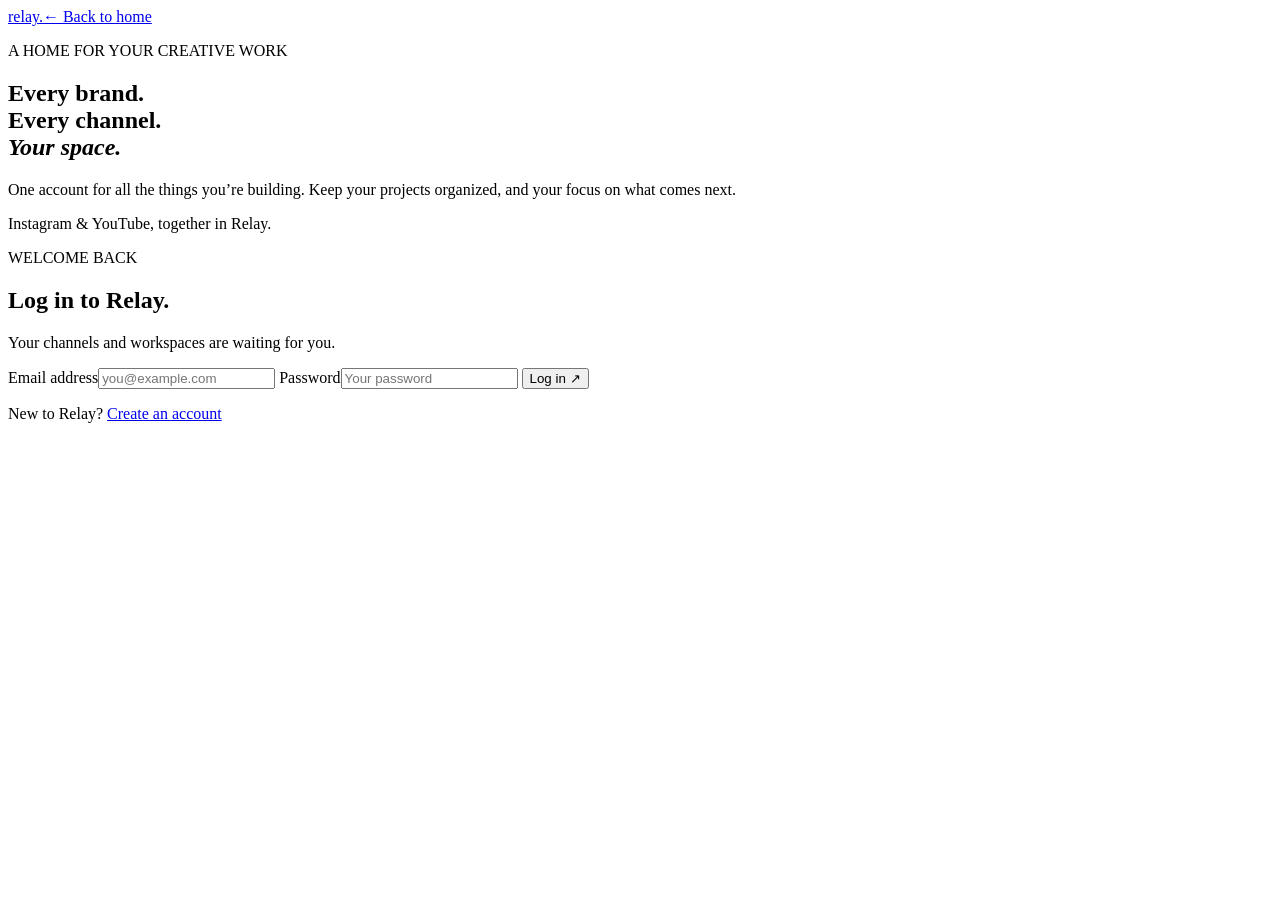
==== relay/static/auth.html @ e2db3ce1 "Add account login, private workspaces, and public landing page" ====
<!doctype html>
<html lang="en" data-theme="dark">
<head>
  <meta charset="utf-8"><meta name="viewport" content="width=device-width, initial-scale=1">
  <title>Your account · Relay</title>
  <link rel="icon" href="/static/favicon.svg" type="image/svg+xml">
  <link rel="stylesheet" href="/static/styles.css"><link rel="stylesheet" href="/static/account.css">
  <script src="/static/auth.js" type="module"></script>
</head>
<body class="public-page auth-page">
  <header class="public-nav"><a class="brand" href="/" aria-label="Relay home"><span class="brand-mark"><i></i><i></i><i></i></span><span class="brand-name">relay<span>.</span></span></a><a class="back-home" href="/">← Back to home</a></header>
  <main class="auth-layout">
    <section class="auth-story"><p class="eyebrow">A HOME FOR YOUR CREATIVE WORK</p><h1>Every brand.<br>Every channel.<br><em>Your space.</em></h1><p>One account for all the things you’re building. Keep your projects organized, and your focus on what comes next.</p><div class="auth-story-note"><span class="live-dot"></span> Instagram & YouTube, together in Relay.</div></section>
    <section class="auth-card" aria-labelledby="auth-title">
      <p class="eyebrow" id="auth-kicker">WELCOME BACK</p><h2 id="auth-title">Log in to Relay.</h2><p class="auth-description" id="auth-description">Your channels and workspaces are waiting for you.</p>
      <form id="account-form">
        <div data-signup hidden><label for="name">Your name</label><input id="name" name="name" autocomplete="name" maxlength="80" placeholder="Alex Morgan" disabled></div>
        <label for="email">Email address</label><input id="email" name="email" type="email" autocomplete="username" maxlength="254" placeholder="you@example.com" required>
        <label for="password">Password</label><input id="password" name="password" type="password" autocomplete="current-password" maxlength="128" placeholder="Your password" required>
        <small id="password-hint" data-signup hidden>Use at least 12 characters.</small>
        <div data-signup hidden><label for="workspace-name">Your first workspace</label><input id="workspace-name" name="workspace_name" maxlength="80" placeholder="e.g. My studio" value="My workspace" disabled><small>You can create more workspaces once you’re in.</small></div>
        <p class="form-error" id="account-error" role="alert" hidden></p>
        <button class="button button-primary button-block" id="account-submit" type="submit">Log in <span aria-hidden="true">↗</span></button>
      </form>
      <p class="auth-switch"><span id="switch-prompt">New to Relay?</span> <a id="switch-link" href="/signup">Create an account</a></p>
    </section>
  </main>
</body>
</html>
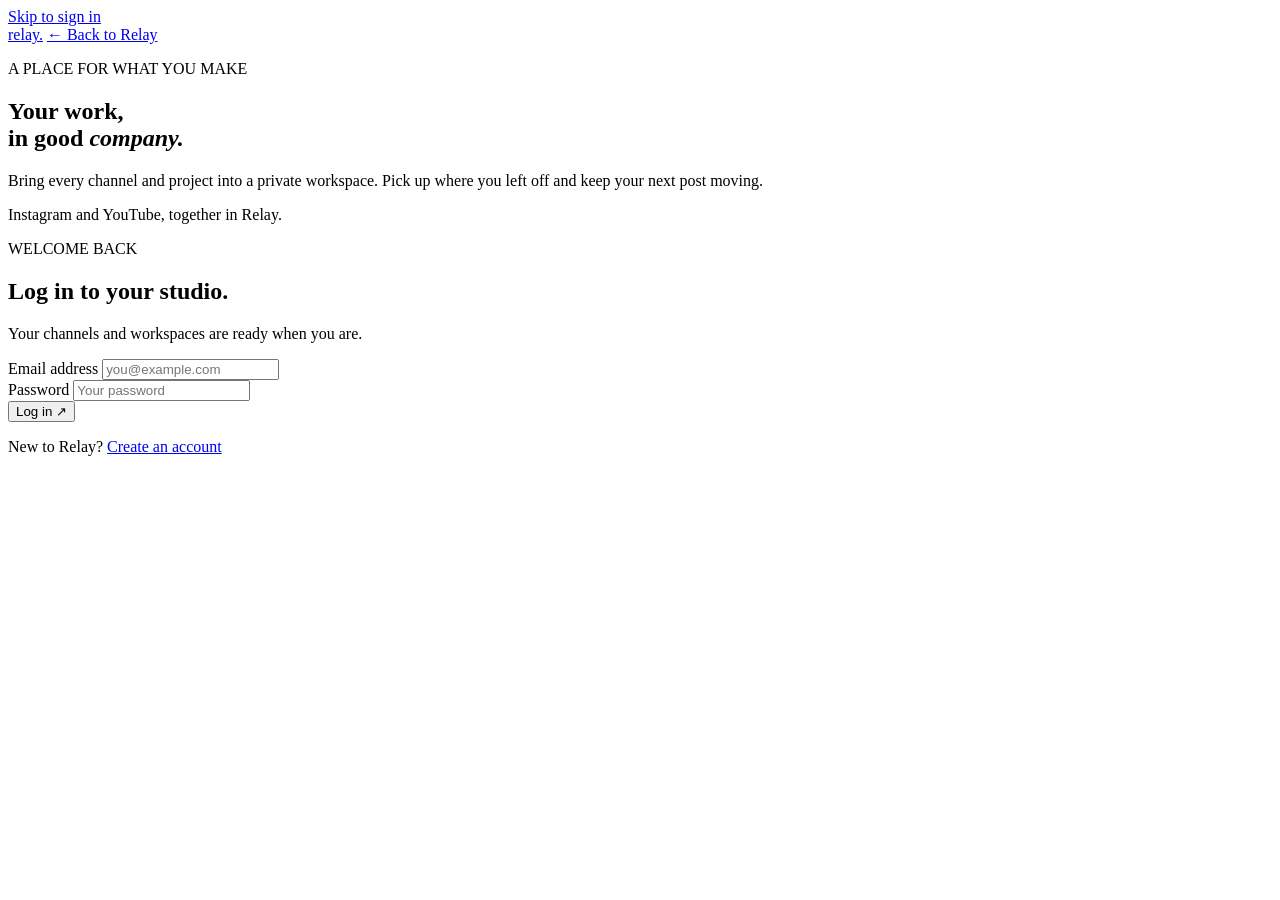
==== commit 04c39bb7: "Redesign Relay workspace and onboarding UI" ====
--- a/relay/static/auth.html
+++ b/relay/static/auth.html
@@ -1,24 +1,51 @@
 <!doctype html>
-<html lang="en" data-theme="dark">
+<html lang="en" data-theme="light">
 <head>
-  <meta charset="utf-8"><meta name="viewport" content="width=device-width, initial-scale=1">
+  <meta charset="utf-8">
+  <meta name="viewport" content="width=device-width, initial-scale=1">
+  <meta name="theme-color" content="#f3f0e7">
   <title>Your account · Relay</title>
   <link rel="icon" href="/static/favicon.svg" type="image/svg+xml">
-  <link rel="stylesheet" href="/static/styles.css"><link rel="stylesheet" href="/static/account.css">
+  <link rel="stylesheet" href="/static/styles.css">
+  <link rel="stylesheet" href="/static/account.css">
   <script src="/static/auth.js" type="module"></script>
 </head>
 <body class="public-page auth-page">
-  <header class="public-nav"><a class="brand" href="/" aria-label="Relay home"><span class="brand-mark"><i></i><i></i><i></i></span><span class="brand-name">relay<span>.</span></span></a><a class="back-home" href="/">← Back to home</a></header>
+  <a class="skip-link" href="#account-form">Skip to sign in</a>
+  <header class="public-nav">
+    <a class="brand" href="/" aria-label="Relay home"><span class="brand-mark"><i></i><i></i><i></i></span><span class="brand-name">relay<span>.</span></span></a>
+    <a class="back-home" href="/">← Back to Relay</a>
+  </header>
   <main class="auth-layout">
-    <section class="auth-story"><p class="eyebrow">A HOME FOR YOUR CREATIVE WORK</p><h1>Every brand.<br>Every channel.<br><em>Your space.</em></h1><p>One account for all the things you’re building. Keep your projects organized, and your focus on what comes next.</p><div class="auth-story-note"><span class="live-dot"></span> Instagram & YouTube, together in Relay.</div></section>
+    <section class="auth-story" aria-labelledby="auth-story-title">
+      <p class="eyebrow">A PLACE FOR WHAT YOU MAKE</p>
+      <h1 id="auth-story-title">Your work,<br>in good <em>company.</em></h1>
+      <p>Bring every channel and project into a private workspace. Pick up where you left off and keep your next post moving.</p>
+      <div class="auth-story-note"><span class="live-dot"></span>Instagram and YouTube, together in Relay.</div>
+    </section>
     <section class="auth-card" aria-labelledby="auth-title">
-      <p class="eyebrow" id="auth-kicker">WELCOME BACK</p><h2 id="auth-title">Log in to Relay.</h2><p class="auth-description" id="auth-description">Your channels and workspaces are waiting for you.</p>
+      <p class="eyebrow" id="auth-kicker">WELCOME BACK</p>
+      <h2 id="auth-title">Log in to your studio.</h2>
+      <p class="auth-description" id="auth-description">Your channels and workspaces are ready when you are.</p>
       <form id="account-form">
-        <div data-signup hidden><label for="name">Your name</label><input id="name" name="name" autocomplete="name" maxlength="80" placeholder="Alex Morgan" disabled></div>
-        <label for="email">Email address</label><input id="email" name="email" type="email" autocomplete="username" maxlength="254" placeholder="you@example.com" required>
-        <label for="password">Password</label><input id="password" name="password" type="password" autocomplete="current-password" maxlength="128" placeholder="Your password" required>
-        <small id="password-hint" data-signup hidden>Use at least 12 characters.</small>
-        <div data-signup hidden><label for="workspace-name">Your first workspace</label><input id="workspace-name" name="workspace_name" maxlength="80" placeholder="e.g. My studio" value="My workspace" disabled><small>You can create more workspaces once you’re in.</small></div>
+        <div data-signup hidden>
+          <label for="name">Your name</label>
+          <input id="name" name="name" autocomplete="name" maxlength="80" placeholder="Alex Morgan" disabled>
+        </div>
+        <div>
+          <label for="email">Email address</label>
+          <input id="email" name="email" type="email" autocomplete="username" maxlength="254" placeholder="you@example.com" required>
+        </div>
+        <div>
+          <label for="password">Password</label>
+          <input id="password" name="password" type="password" autocomplete="current-password" maxlength="128" placeholder="Your password" required>
+          <small id="password-hint" data-signup hidden>Use at least 12 characters.</small>
+        </div>
+        <div data-signup hidden>
+          <label for="workspace-name">First workspace</label>
+          <input id="workspace-name" name="workspace_name" maxlength="80" placeholder="e.g. Northstar Studio" value="My workspace" disabled>
+          <small>You can create more workspaces any time.</small>
+        </div>
         <p class="form-error" id="account-error" role="alert" hidden></p>
         <button class="button button-primary button-block" id="account-submit" type="submit">Log in <span aria-hidden="true">↗</span></button>
       </form>
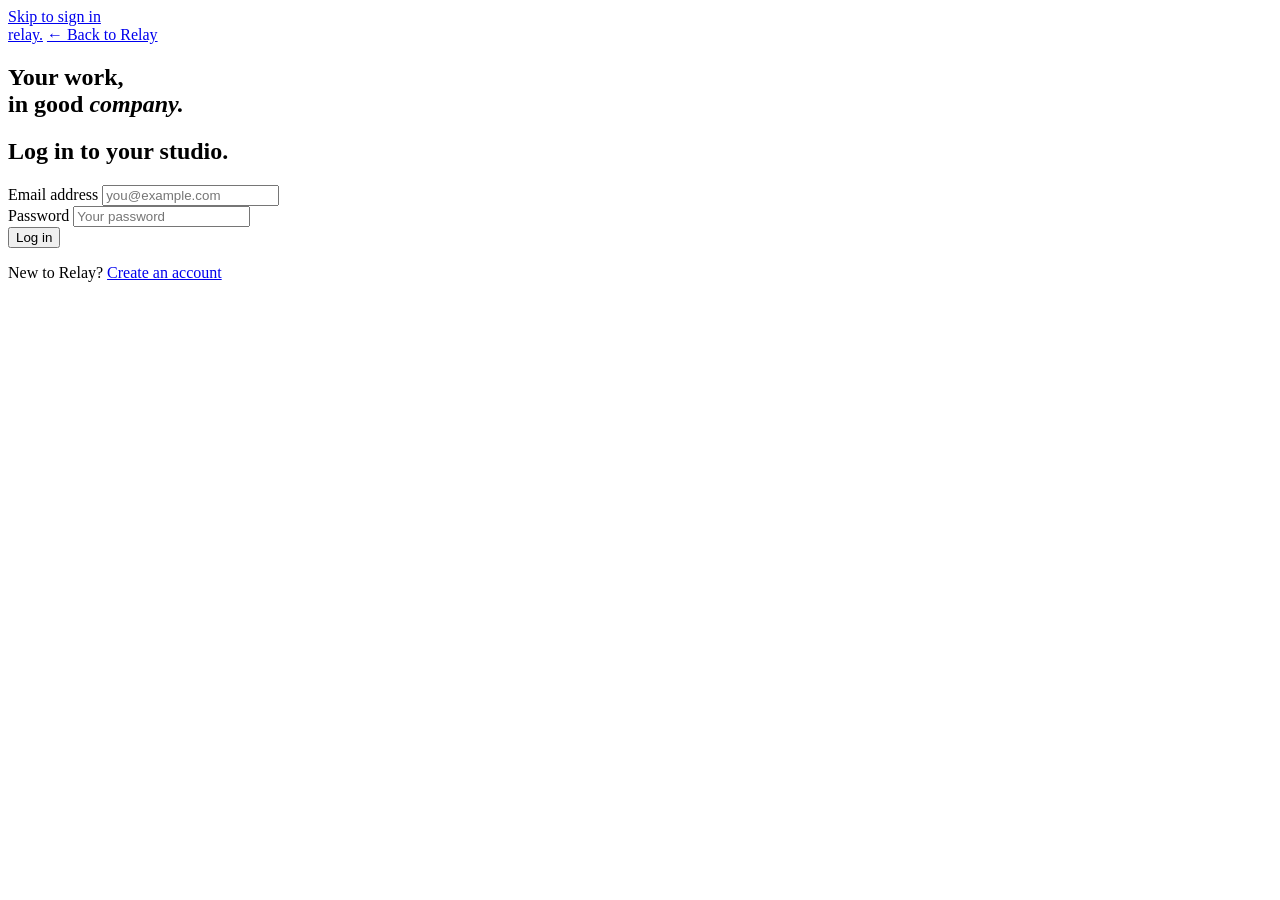
==== commit 2e2d680d: "Improve Relay readability and simplify UI" ====
--- a/relay/static/auth.html
+++ b/relay/static/auth.html
@@ -6,8 +6,8 @@
   <meta name="theme-color" content="#f3f0e7">
   <title>Your account · Relay</title>
   <link rel="icon" href="/static/favicon.svg" type="image/svg+xml">
+  <link rel="stylesheet" href="/static/account.css">
   <link rel="stylesheet" href="/static/styles.css">
-  <link rel="stylesheet" href="/static/account.css">
   <script src="/static/auth.js" type="module"></script>
 </head>
 <body class="public-page auth-page">
@@ -18,15 +18,10 @@
   </header>
   <main class="auth-layout">
     <section class="auth-story" aria-labelledby="auth-story-title">
-      <p class="eyebrow">A PLACE FOR WHAT YOU MAKE</p>
       <h1 id="auth-story-title">Your work,<br>in good <em>company.</em></h1>
-      <p>Bring every channel and project into a private workspace. Pick up where you left off and keep your next post moving.</p>
-      <div class="auth-story-note"><span class="live-dot"></span>Instagram and YouTube, together in Relay.</div>
     </section>
     <section class="auth-card" aria-labelledby="auth-title">
-      <p class="eyebrow" id="auth-kicker">WELCOME BACK</p>
       <h2 id="auth-title">Log in to your studio.</h2>
-      <p class="auth-description" id="auth-description">Your channels and workspaces are ready when you are.</p>
       <form id="account-form">
         <div data-signup hidden>
           <label for="name">Your name</label>
@@ -46,8 +41,8 @@
           <input id="workspace-name" name="workspace_name" maxlength="80" placeholder="e.g. Northstar Studio" value="My workspace" disabled>
           <small>You can create more workspaces any time.</small>
         </div>
-        <p class="form-error" id="account-error" role="alert" hidden></p>
-        <button class="button button-primary button-block" id="account-submit" type="submit">Log in <span aria-hidden="true">↗</span></button>
+        <div class="form-error" id="account-error" role="alert" hidden></div>
+        <button class="button button-primary button-block" id="account-submit" type="submit">Log in</button>
       </form>
       <p class="auth-switch"><span id="switch-prompt">New to Relay?</span> <a id="switch-link" href="/signup">Create an account</a></p>
     </section>
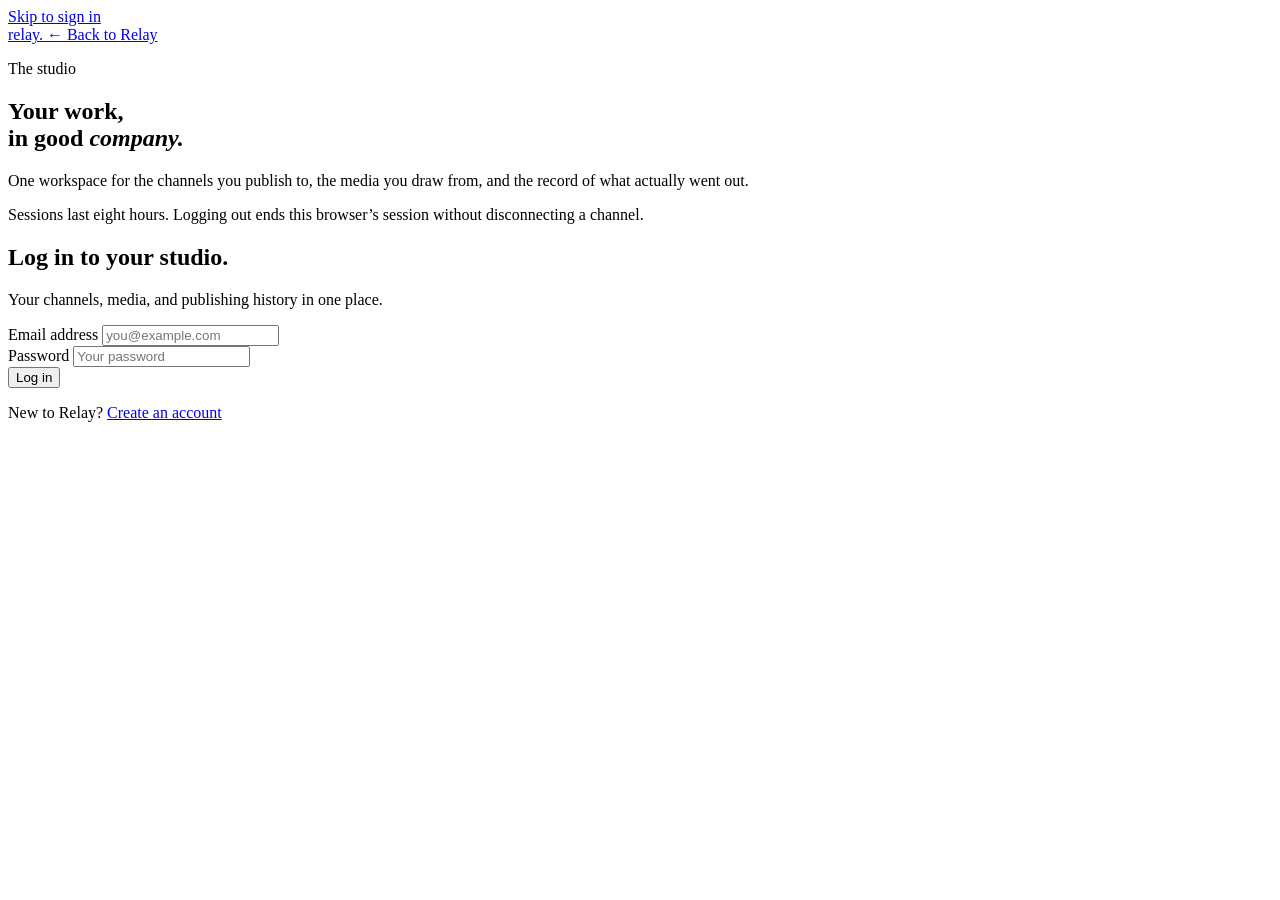
==== commit e69ae1ce: "Make Relay publishing safe and recoverable" ====
--- a/relay/static/auth.html
+++ b/relay/static/auth.html
@@ -1,49 +1,64 @@
 <!doctype html>
-<html lang="en" data-theme="light">
+<html lang="en">
 <head>
   <meta charset="utf-8">
   <meta name="viewport" content="width=device-width, initial-scale=1">
   <meta name="theme-color" content="#f3f0e7">
+  <meta name="description" content="Log in or create a Relay account to publish to your Instagram and YouTube channels.">
   <title>Your account · Relay</title>
   <link rel="icon" href="/static/favicon.svg" type="image/svg+xml">
   <link rel="stylesheet" href="/static/account.css">
-  <link rel="stylesheet" href="/static/styles.css">
+  <script src="/static/theme-init.js"></script>
   <script src="/static/auth.js" type="module"></script>
 </head>
 <body class="public-page auth-page">
   <a class="skip-link" href="#account-form">Skip to sign in</a>
+
   <header class="public-nav">
-    <a class="brand" href="/" aria-label="Relay home"><span class="brand-mark"><i></i><i></i><i></i></span><span class="brand-name">relay<span>.</span></span></a>
+    <a class="brand" href="/" aria-label="Relay home">
+      <span class="brand-mark" aria-hidden="true"><i></i><i></i><i></i></span>
+      <span class="brand-name">relay<span>.</span></span>
+    </a>
     <a class="back-home" href="/">← Back to Relay</a>
   </header>
+
   <main class="auth-layout">
     <section class="auth-story" aria-labelledby="auth-story-title">
+      <p class="eyebrow">The studio</p>
       <h1 id="auth-story-title">Your work,<br>in good <em>company.</em></h1>
+      <p>One workspace for the channels you publish to, the media you draw from, and the record of what actually went out.</p>
+      <p class="auth-story-note">Sessions last eight hours. Logging out ends this browser’s session without disconnecting a channel.</p>
     </section>
+
     <section class="auth-card" aria-labelledby="auth-title">
       <h2 id="auth-title">Log in to your studio.</h2>
+      <p class="auth-description">Your channels, media, and publishing history in one place.</p>
+
       <form id="account-form">
-        <div data-signup hidden>
+        <div class="field" data-signup hidden>
           <label for="name">Your name</label>
           <input id="name" name="name" autocomplete="name" maxlength="80" placeholder="Alex Morgan" disabled>
         </div>
-        <div>
+        <div class="field">
           <label for="email">Email address</label>
           <input id="email" name="email" type="email" autocomplete="username" maxlength="254" placeholder="you@example.com" required>
         </div>
-        <div>
+        <div class="field">
           <label for="password">Password</label>
           <input id="password" name="password" type="password" autocomplete="current-password" maxlength="128" placeholder="Your password" required>
-          <small id="password-hint" data-signup hidden>Use at least 12 characters.</small>
+          <small class="field-hint" id="password-hint" data-signup hidden>Use at least 12 characters.</small>
         </div>
-        <div data-signup hidden>
+        <div class="field" data-signup hidden>
           <label for="workspace-name">First workspace</label>
           <input id="workspace-name" name="workspace_name" maxlength="80" placeholder="e.g. Northstar Studio" value="My workspace" disabled>
-          <small>You can create more workspaces any time.</small>
+          <small class="field-hint">You can create more workspaces any time.</small>
         </div>
+
         <div class="form-error" id="account-error" role="alert" hidden></div>
+
         <button class="button button-primary button-block" id="account-submit" type="submit">Log in</button>
       </form>
+
       <p class="auth-switch"><span id="switch-prompt">New to Relay?</span> <a id="switch-link" href="/signup">Create an account</a></p>
     </section>
   </main>
